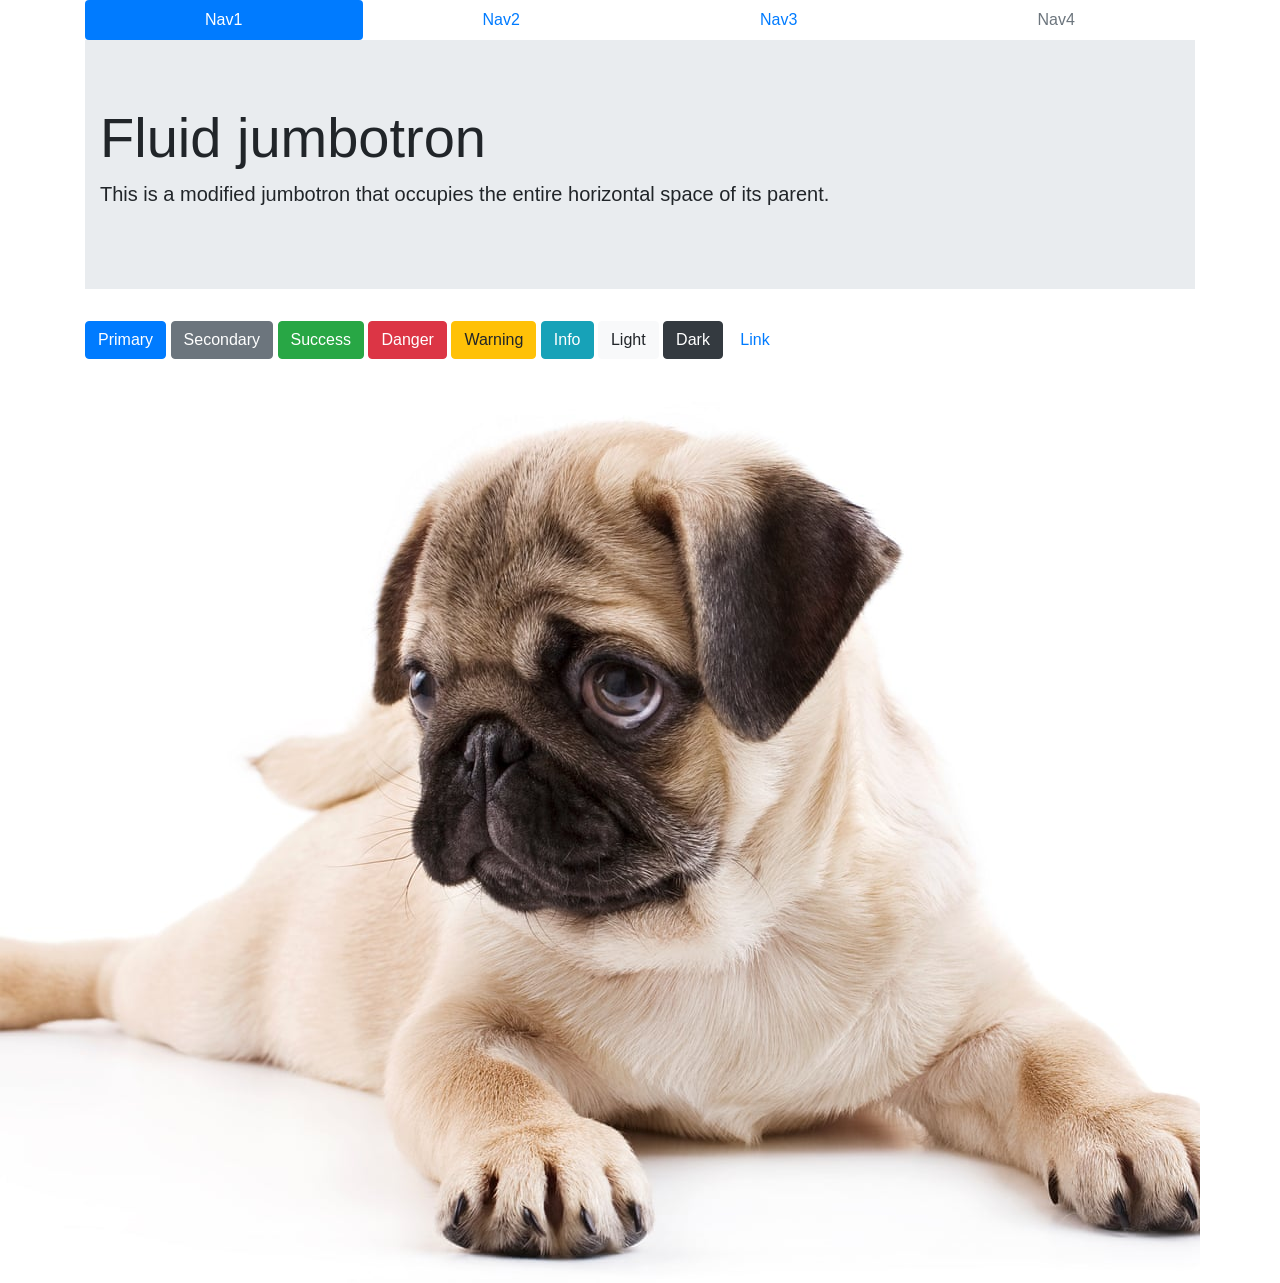
==== bootstrap-buttons-1.html @ b54d6dad "update" ====
<!-- Bootstrap Exercise -->

<!-- Students: 
 Working with someone closest to you:

    1. Navigate to the Bootstrap website.

    2. Copy the link to the Bootstrap CSS file into one of your old HTML files.

    3. Look through the Bootstrap CSS or Components list and incorporate at least three Bootstrap elements onto your page.

    4. Slack a screenshot of your page to your section’s channel when you are done.

    5. Hint: First include a link to Bootstrap’s CSS. Then visit the Bootstrap page on CSS or Components. 

  IMPORTANT: If you finish early, let the TAs know so you can be sent to help others around you.
-->

<!DOCTYPE html>
<html lang="en-us">

<head>

  <meta charset="UTF-8">
  <meta name="viewport" content="width=device-width, initial-scale=1">
 
  <link rel="stylesheet" href="https://cdn.jsdelivr.net/npm/bootstrap@4.5.3/dist/css/bootstrap.min.css">
  <link rel=stylesheet href="./style.css">
  <title>Bootstrap DemoButtons</title>

</head>

<body>
  <div class="container">
    <ul class="nav nav-pills nav-fill">
      <li class="nav-item">
        <a class="nav-link active" href="#">Nav1</a>
      </li>
      <li class="nav-item">
        <a class="nav-link" href="#">Nav2</a>
      </li>
      <li class="nav-item">
        <a class="nav-link" href="#">Nav3</a>
      </li>
      <li class="nav-item">
        <a class="nav-link disabled" href="#" tabindex="-1" aria-disabled="true">Nav4</a>
      </li>
    </ul>

    <div class="jumbotron jumbotron-fluid">
      <div class="container">
        <h1 class="display-4">Fluid jumbotron</h1>
        <p class="lead">This is a modified jumbotron that occupies the entire horizontal space of its parent.</p>
      </div>
    </div>
    <div>
      <button type="button" class="btn btn-primary">Primary</button>
      <button type="button" class="btn btn-secondary">Secondary</button>
      <button type="button" class="btn btn-success">Success</button>
      <button type="button" class="btn btn-danger">Danger</button>
      <button type="button" class="btn btn-warning">Warning</button>
      <button type="button" class="btn btn-info">Info</button>
      <button type="button" class="btn btn-light">Light</button>
      <button type="button" class="btn btn-dark">Dark</button>

      <button type="button" class="btn btn-link">Link</button>
    </div>
  </div>
  <br>

  <div class="img-fluid"><img class="img-fluid" src="./img/3408.jpg" alt="Responsive image"/></div>


</body>

</html>
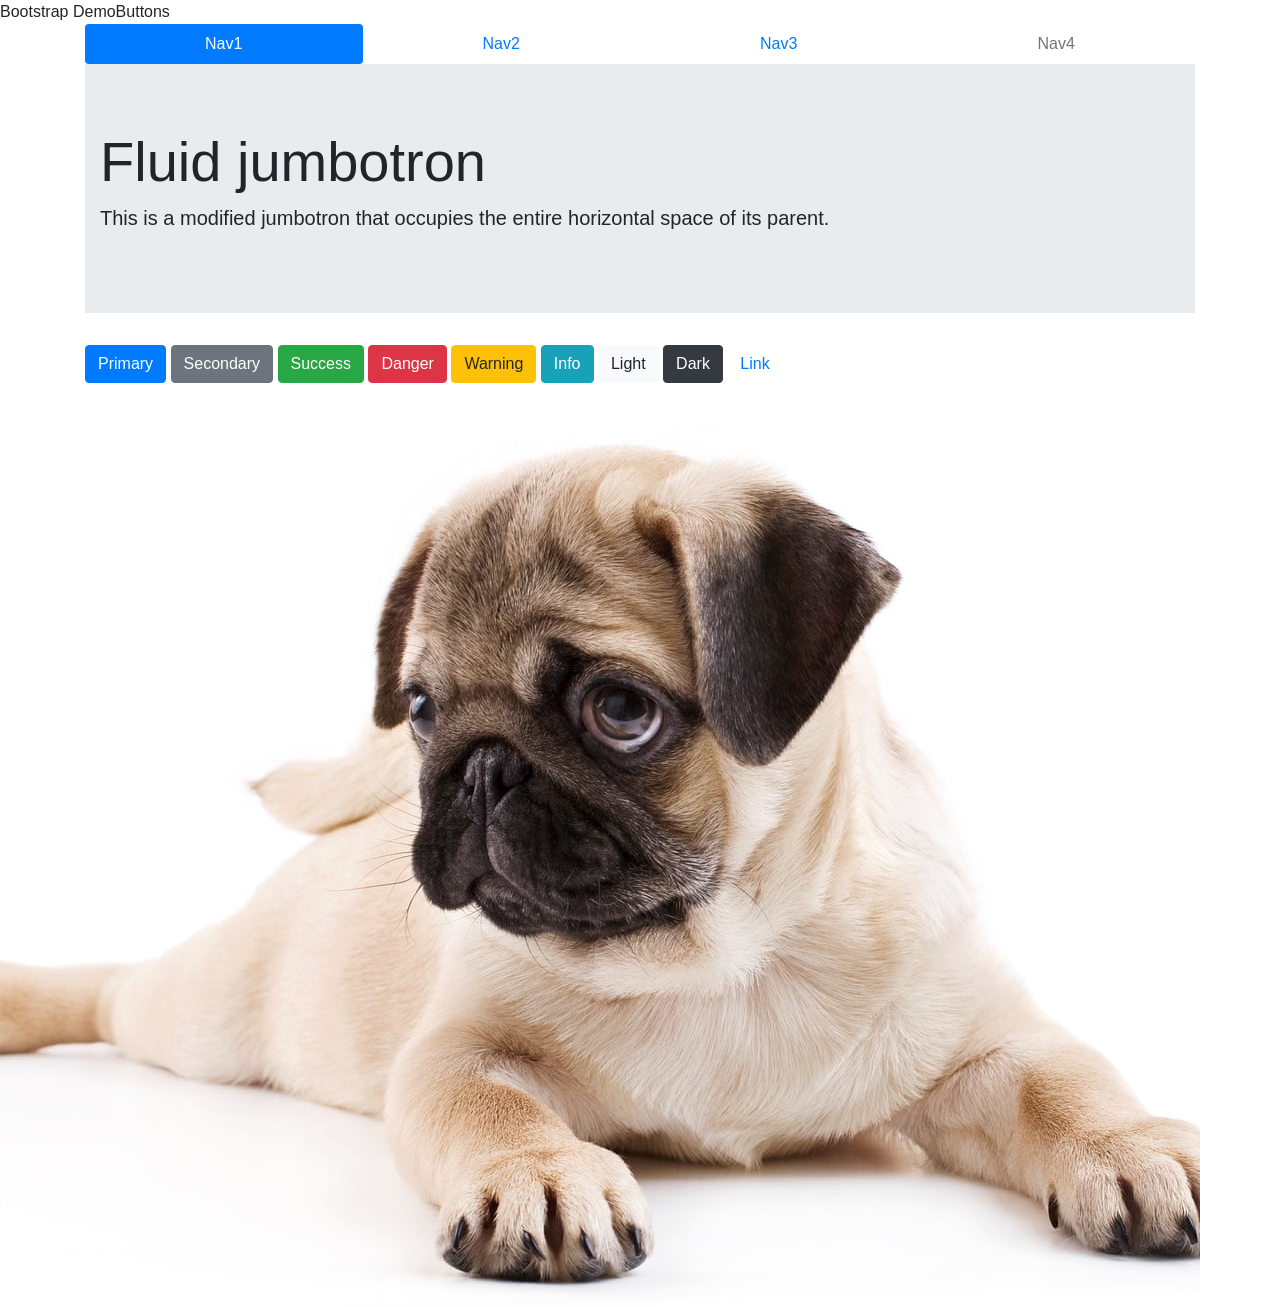
==== commit 093a018d: "Update 2" ====
--- a/bootstrap-buttons-1.html
+++ b/bootstrap-buttons-1.html
@@ -24,8 +24,8 @@
   <meta charset="UTF-8">
   <meta name="viewport" content="width=device-width, initial-scale=1">
  
-  <link rel="stylesheet" href="https://cdn.jsdelivr.net/npm/bootstrap@4.5.3/dist/css/bootstrap.min.css">
-  <link rel=stylesheet href="./style.css">
+  <link rel=stylesheet href="./styles/bootstrap.css"
+  
   <title>Bootstrap DemoButtons</title>
 
 </head>
@@ -68,7 +68,8 @@
   </div>
   <br>
 
-  <div class="img-fluid"><img class="img-fluid" src="./img/3408.jpg" alt="Responsive image"/></div>
+  <div><img class="img-fluid" src="../img/3408.jpg" alt="Responsive image"/></div>
+  
 
 
 </body>
